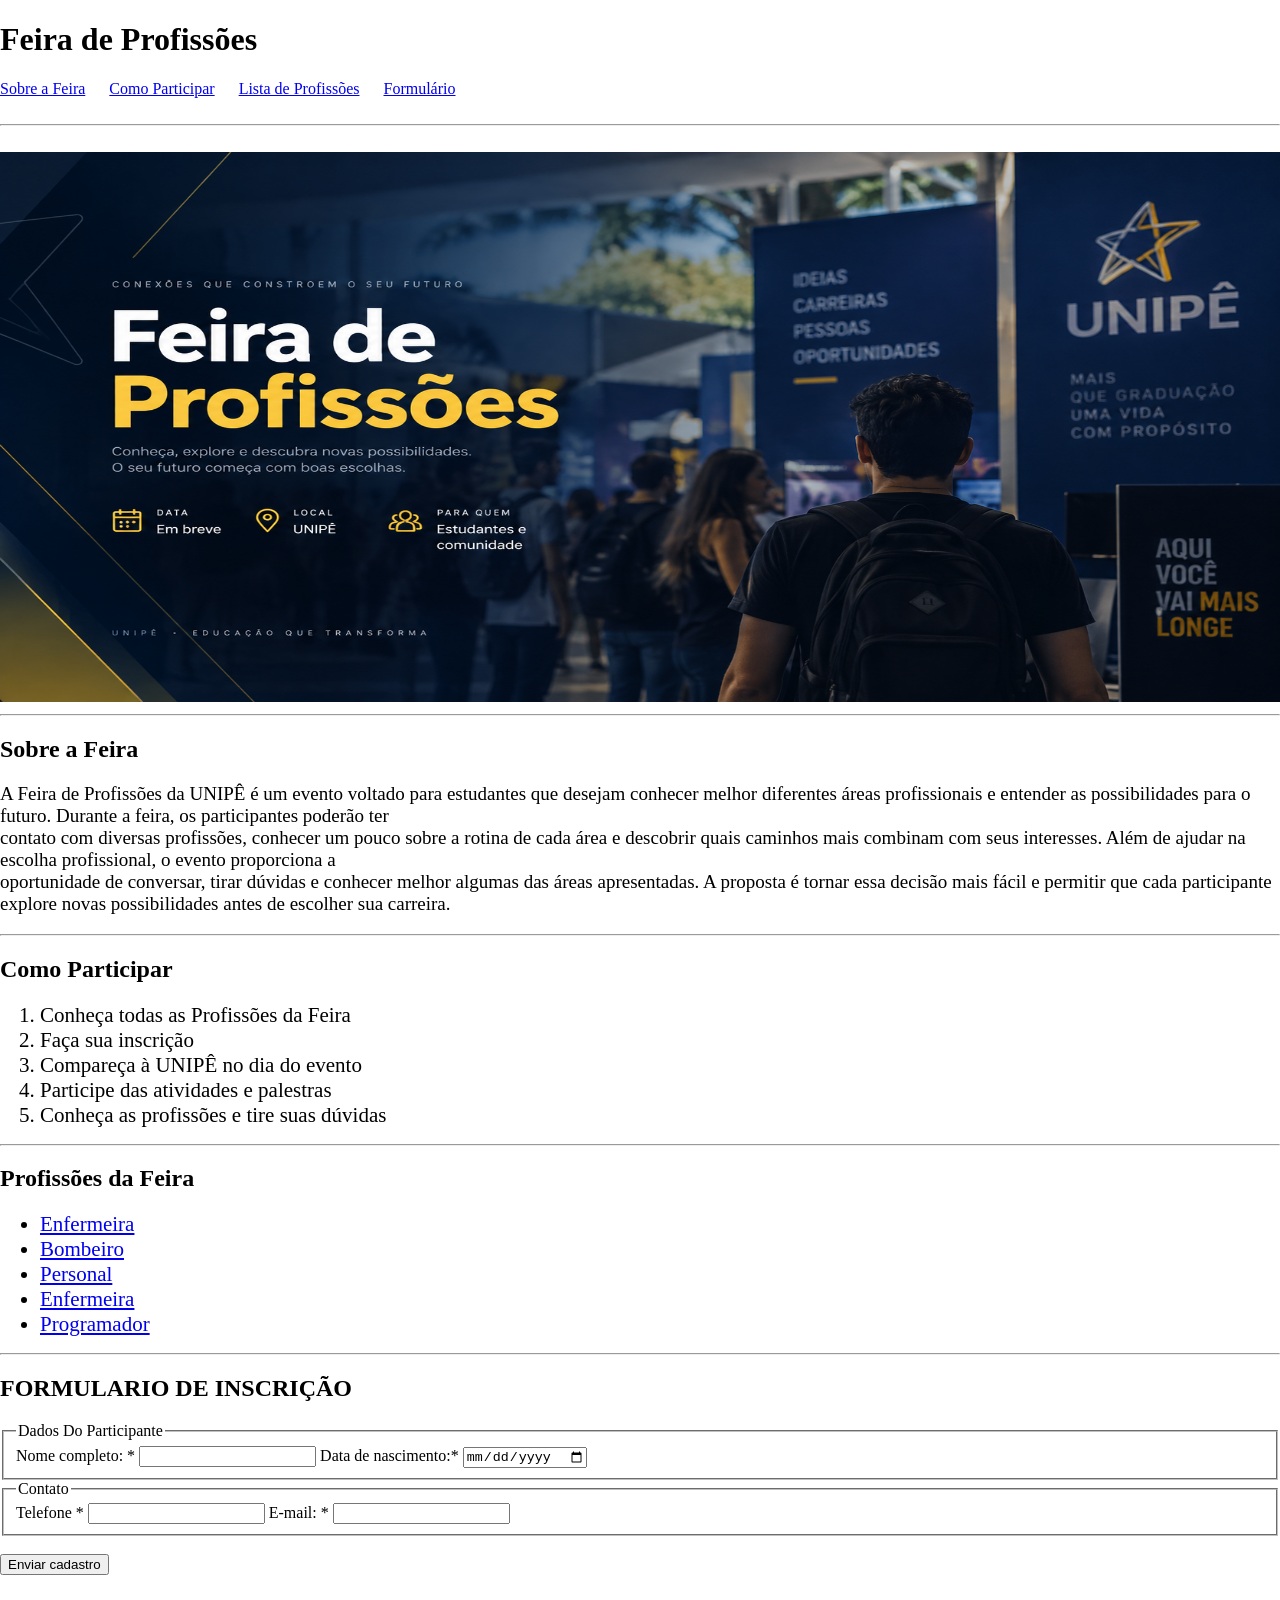
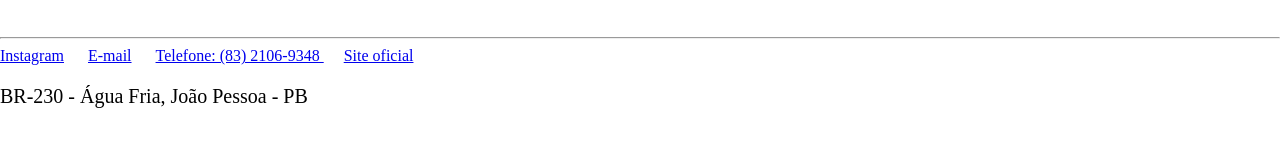
==== index.html @ 8021a381 "atualiza" ====
<!doctype html>
<html lang="Pt-br">
  <head>
    <meta charset="UTF-8" />
    <meta name="viewport" content="width=device-width, initial-scale=1.0" />
    <title>Feira de Profissões</title>
    <link rel="stylesheet" href="style.css" />
  </head>

  <body>
    <header>
      <div>
        <h1>Feira de Profissões</h1>
        <nav>
          <a href="#evento">Sobre a Feira</a>
          <a style="margin-left: 20px" href="#participa">Como Participar</a>
          <a style="margin-left: 20px" href="#profissao">Lista de Profissões</a>
          <a style="margin-left: 20px" href="#formulario">Formulário</a>
        </nav>
      </div>
      <br />
      <hr />
      <br />
    </header>
    <main>
      <section>
        <div>
          <img
            height="550px"
            width="100%"
            src="/assets/banner trabalho.png"
            alt="Feira de Profissões"
          />
        </div>
      </section>
      <hr />
      <section id="evento">
        <div>
          <article>
            <h2>Sobre a Feira</h2>
            <p
              style="
                font-size: 19px;
                font-family: &quot;Times New Roman&quot;, Times, serif;
              "
            >
              A Feira de Profissões da UNIPÊ é um evento voltado para estudantes
              que desejam conhecer melhor diferentes áreas profissionais e
              entender as possibilidades para o futuro. Durante a feira, os
              participantes poderão ter <br />contato com diversas profissões,
              conhecer um pouco sobre a rotina de cada área e descobrir quais
              caminhos mais combinam com seus interesses. Além de ajudar na
              escolha profissional, o evento proporciona a<br />
              oportunidade de conversar, tirar dúvidas e conhecer melhor algumas
              das áreas apresentadas. A proposta é tornar essa decisão mais
              fácil e permitir que cada participante explore novas
              possibilidades antes de escolher sua carreira.
            </p>
          </article>
        </div>
      </section>
      <hr />
      <section id="participa">
        <div>
          <h2>Como Participar</h2>
          <ol>
            <li style="font-size: 21px">
              Conheça todas as Profissões da Feira
            </li>
            <li style="font-size: 21px">Faça sua inscrição</li>
            <li style="font-size: 21px">Compareça à UNIPÊ no dia do evento</li>
            <li style="font-size: 21px">
              Participe das atividades e palestras
            </li>
            <li style="font-size: 21px">
              Conheça as profissões e tire suas dúvidas
            </li>
          </ol>
        </div>
      </section>
      <hr />
      <section id="profissao">
        <div>
          <h2>Profissões da Feira</h2>
          <ul>
            <li style="font-size: 21px">
              <a target="_blank" href="/enfermeira.html">Enfermeira</a>
            </li>
            <li style="font-size: 21px">
              <a target="_blank" href="/bombeiro.html">Bombeiro</a>
            </li>
            <li style="font-size: 21px">
              <a target="_blank" href="/personal.html">Personal</a>
            </li>
            <li style="font-size: 21px">
              <a target="_blank" href="/enfermeira.html">Enfermeira</a>
            </li>
            <li style="font-size: 21px">
              <a target="_blank" href="/programador.html">Programador</a>
            </li>
          </ul>
        </div>
      </section>
      <hr />
      <section id="formulario">
        <div>
          <form action="#" method="post">
            <h1>FORMULARIO DE INSCRIÇÃO</h1>
            <fieldset>
              <legend>Dados Do Participante</legend>
              <label for="nome">Nome completo: *</label>
              <input type="text" id="nome" name="nome" required />
              <label for="nasc">Data de nascimento:*</label>
              <input type="date" id="nasc" name="nascimento" required />
            </fieldset>
            <fieldset>
              <legend>Contato</legend>
              <label for="telefone">Telefone *</label>
              <input type="tel" id="telefone" name="telefone" required />
              <label for="email">E-mail: *</label>
              <input type="email" id="email" name="email" required />
            </fieldset>
            <br />
            <button type="submit">Enviar cadastro</button>
          </form>
        </div>
      </section>
    </main>
    <br /><br /><br />
    <hr />
    <footer>
      <div>
        <nav>
          <a target="_blank" href="https://www.instagram.com/unipeoficial/"
            >Instagram</a
          >
          <a style="margin-left: 20px" href="mailto:relacionamento@unipe.edu.br"
            >E-mail</a
          >
          <a style="margin-left: 20px" href="tel:+558321069348">
            Telefone: (83) 2106-9348
          </a>
          <a
            style="margin-left: 20px"
            href="https://www.unipe.edu.br/"
            target="_blank"
            >Site oficial</a
          >

          <p>BR-230 - Água Fria, João Pessoa - PB</p>
        </nav>
      </div>
    </footer>
    <br /><br />
  </body>
</html>
---- style.css ----
p {
    font-family: 'Times New Roman', Times, serif;
    font-size: 20px;
}
body {
    margin: 0;
    padding: 0;
}
li {
    font-size: 21px;
}
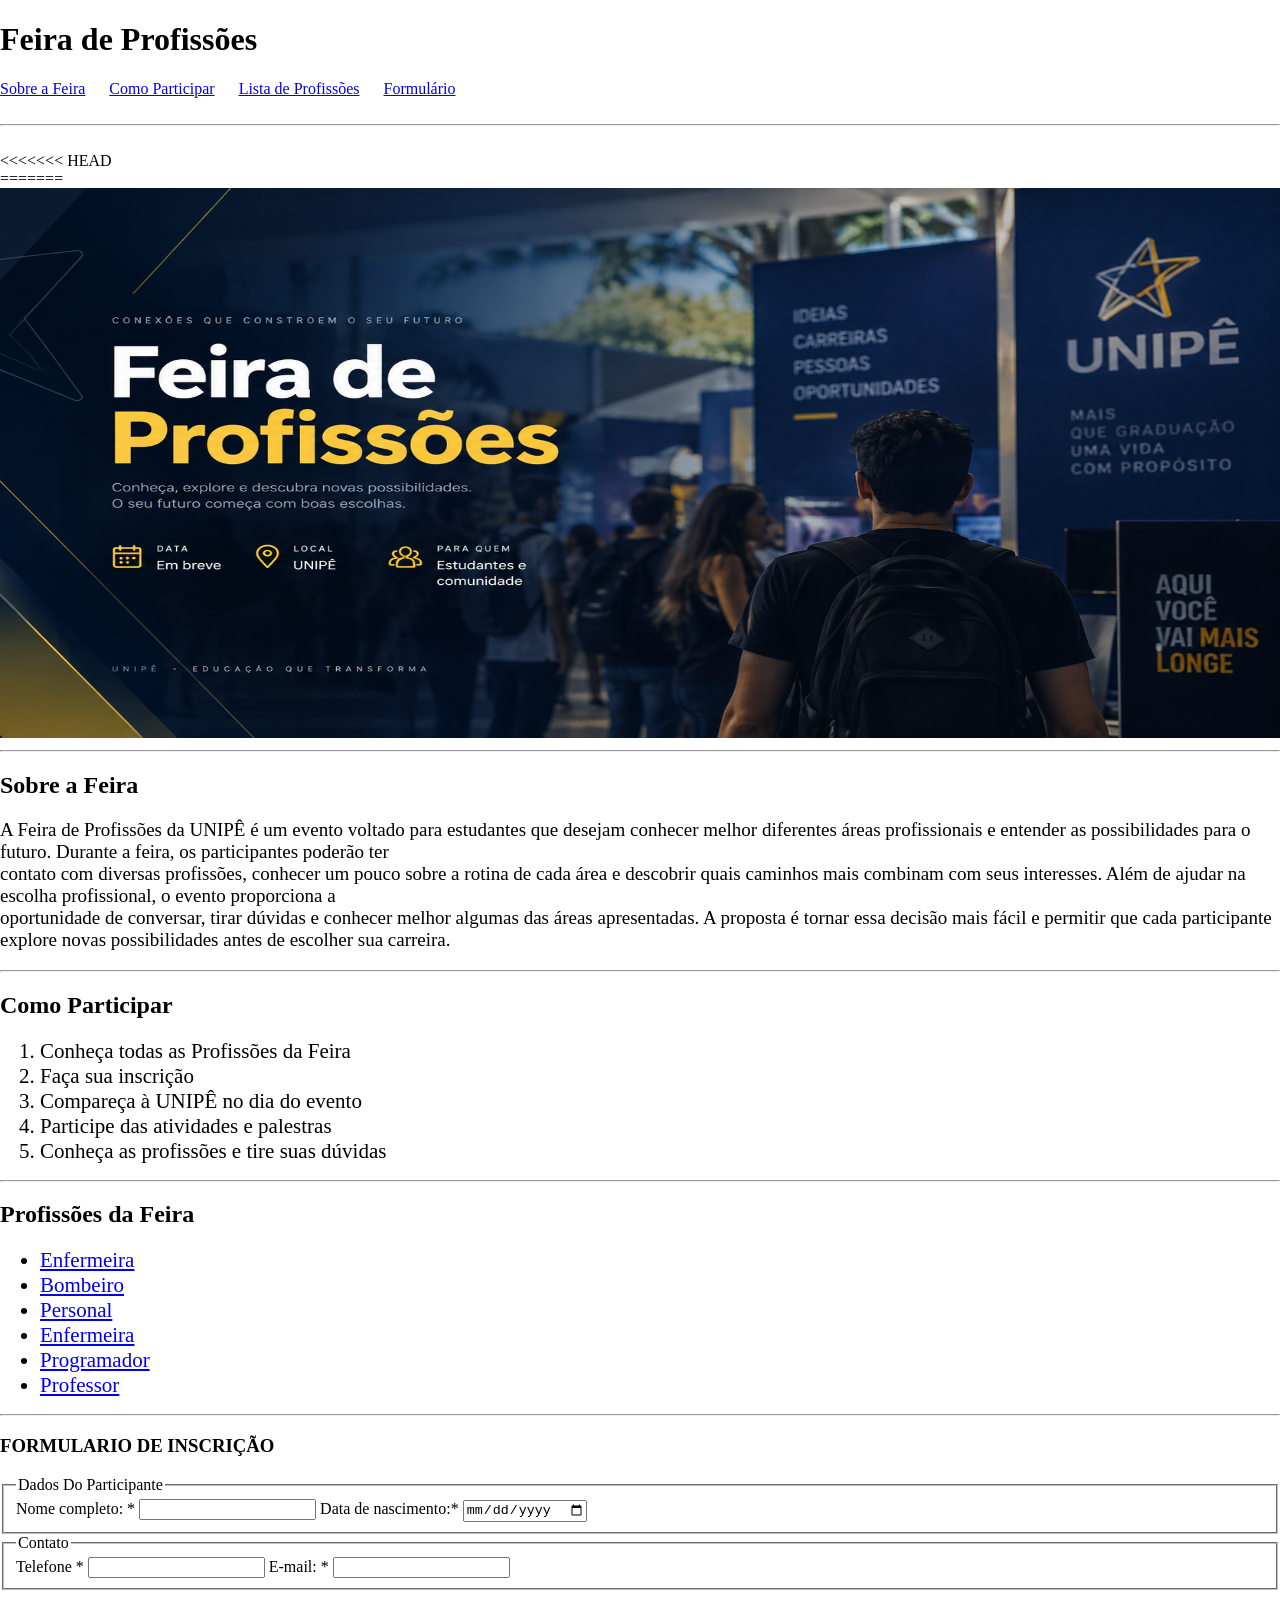
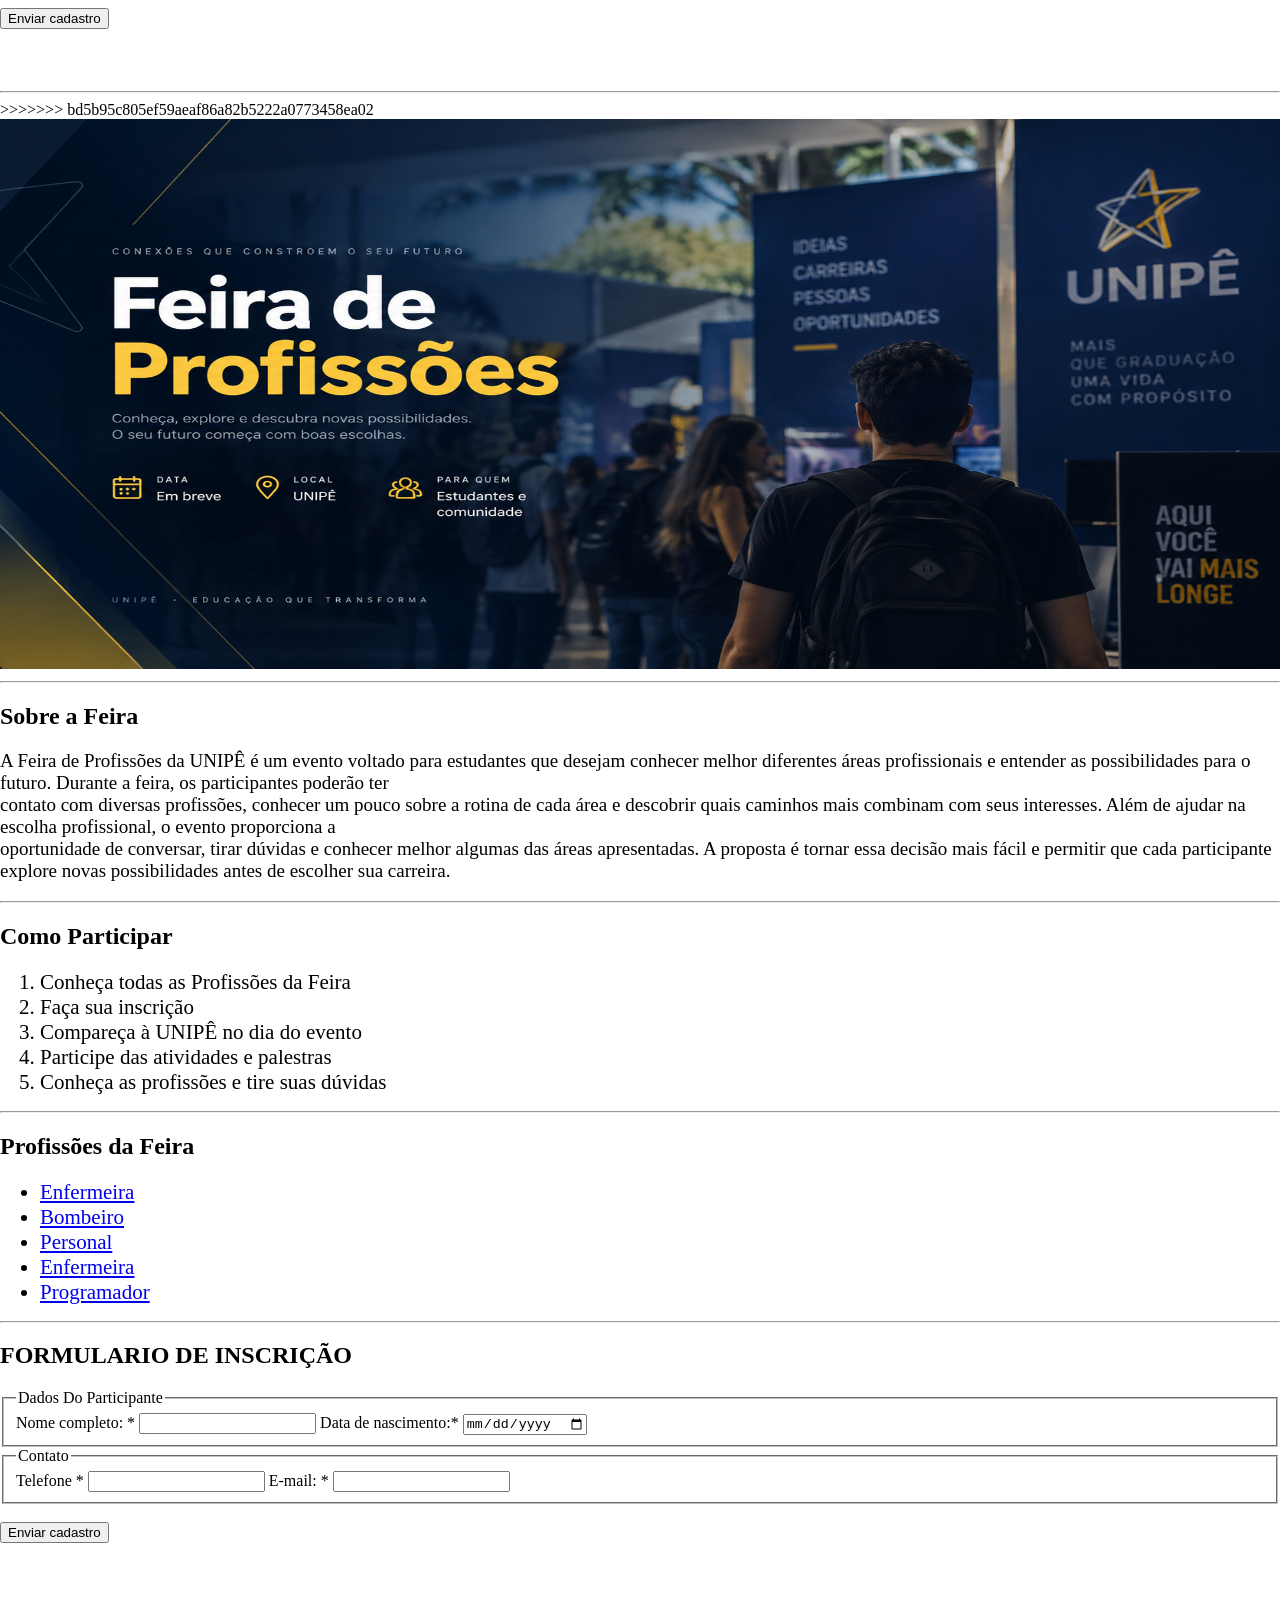
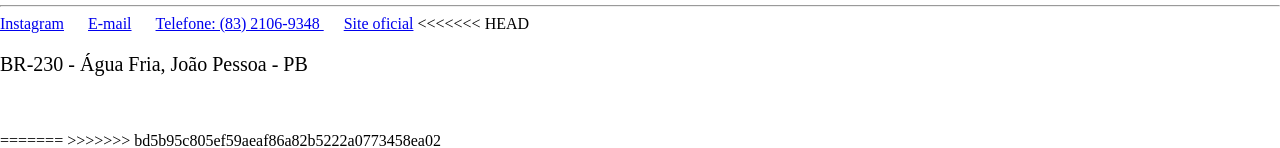
==== commit 4c303f68: "Merge branch 'main' of https://github.com/allanavirginia295-hub/Projeto-em-HTML-" ====
--- a/index.html
+++ b/index.html
@@ -23,7 +23,109 @@
       <br />
     </header>
     <main>
+<<<<<<< HEAD
       <section>
+=======
+        <section>
+            <div>
+                <img height="550px" width="100%" src="/assets/banner trabalho.png" alt="Feira de Profissões" />
+            </div>
+        </section><hr>
+            <section id="evento">
+                <div>
+                    <article>
+                        <h2>Sobre a Feira</h2>
+                        <p style="
+                  font-size: 19px;
+                  font-family: &quot;Times New Roman&quot;, Times, serif;
+                ">
+                            A Feira de Profissões da UNIPÊ é um evento voltado para
+                            estudantes que desejam conhecer melhor diferentes áreas
+                            profissionais e entender as possibilidades para o futuro.
+                            Durante a feira, os participantes poderão ter <br />contato com
+                            diversas profissões, conhecer um pouco sobre a rotina de cada
+                            área e descobrir quais caminhos mais combinam com seus
+                            interesses. Além de ajudar na escolha profissional, o evento
+                            proporciona a<br />
+                            oportunidade de conversar, tirar dúvidas e conhecer melhor
+                            algumas das áreas apresentadas. A proposta é tornar essa decisão
+                            mais fácil e permitir que cada participante explore novas
+                            possibilidades antes de escolher sua carreira.
+                        </p>
+                    </article>
+                </div>
+            </section><hr>
+            <section id="participa">
+                <div>
+                    <h2>Como Participar</h2>
+                    <ol>
+                        <li style="font-size: 21px">
+                            Conheça todas as Profissões da Feira
+                        </li>
+                        <li style="font-size: 21px">Faça sua inscrição</li>
+                        <li style="font-size: 21px">
+                            Compareça à UNIPÊ no dia do evento
+                        </li>
+                        <li style="font-size: 21px">
+                            Participe das atividades e palestras
+                        </li>
+                        <li style="font-size: 21px">
+                            Conheça as profissões e tire suas dúvidas
+                        </li>
+                    </ol>
+                </div>
+            </section><hr>
+        <section id="profissao">
+            <div>
+                <h2>Profissões da Feira</h2>
+                <ul>
+                    <li style="font-size: 21px">
+                        <a target="_blank" href="/enfermeira.html">Enfermeira</a>
+                    </li>
+                    <li style="font-size: 21px">
+                        <a target="_blank" href="/bombeiro.html">Bombeiro</a>
+                    </li>
+                    <li style="font-size: 21px">
+                        <a target="_blank" href="/personal.html">Personal</a>
+                    </li>
+                    <li style="font-size: 21px">
+                        <a target="_blank" href="/enfermeira.html">Enfermeira</a>
+                    </li>
+                    <li style="font-size: 21px">
+                        <a target="_blank" href="/programador.html">Programador</a>
+                    </li>
+                    <li style="font-size: 21px">
+                        <a target="_blank" href="/professor.html">Professor</a>
+                    </li>
+                </ul>
+            </div>
+        </section><hr>
+        <section id="formulario">
+            <div>
+                <form action="#" method="post">
+                    <h1>FORMULARIO DE INSCRIÇÃO</h1>
+                    <fieldset>
+                        <legend>Dados Do Participante</legend>
+                        <label for="nome">Nome completo: *</label>
+                        <input type="text" id="nome" name="nome" required />
+                        <label for="nasc">Data de nascimento:*</label>
+                        <input type="date" id="nasc" name="nascimento" required />
+                    </fieldset>
+                    <fieldset>
+                        <legend>Contato</legend>
+                        <label for="telefone">Telefone *</label>
+                        <input type="tel" id="telefone" name="telefone" required />
+                        <label for="email">E-mail: *</label>
+                        <input type="email" id="email" name="email" required />
+                    </fieldset><br>
+                    <button type="submit">Enviar cadastro</button>
+                </form>
+            </div>
+        </section>
+    </main>
+    <br /><br /><br /><hr>
+    <footer>
+>>>>>>> bd5b95c805ef59aeaf86a82b5222a0773458ea02
         <div>
           <img
             height="550px"
@@ -147,10 +249,13 @@
             >Site oficial</a
           >
 
+<<<<<<< HEAD
           <p>BR-230 - Água Fria, João Pessoa - PB</p>
         </nav>
       </div>
     </footer>
     <br /><br />
   </body>
+=======
+>>>>>>> bd5b95c805ef59aeaf86a82b5222a0773458ea02
 </html>
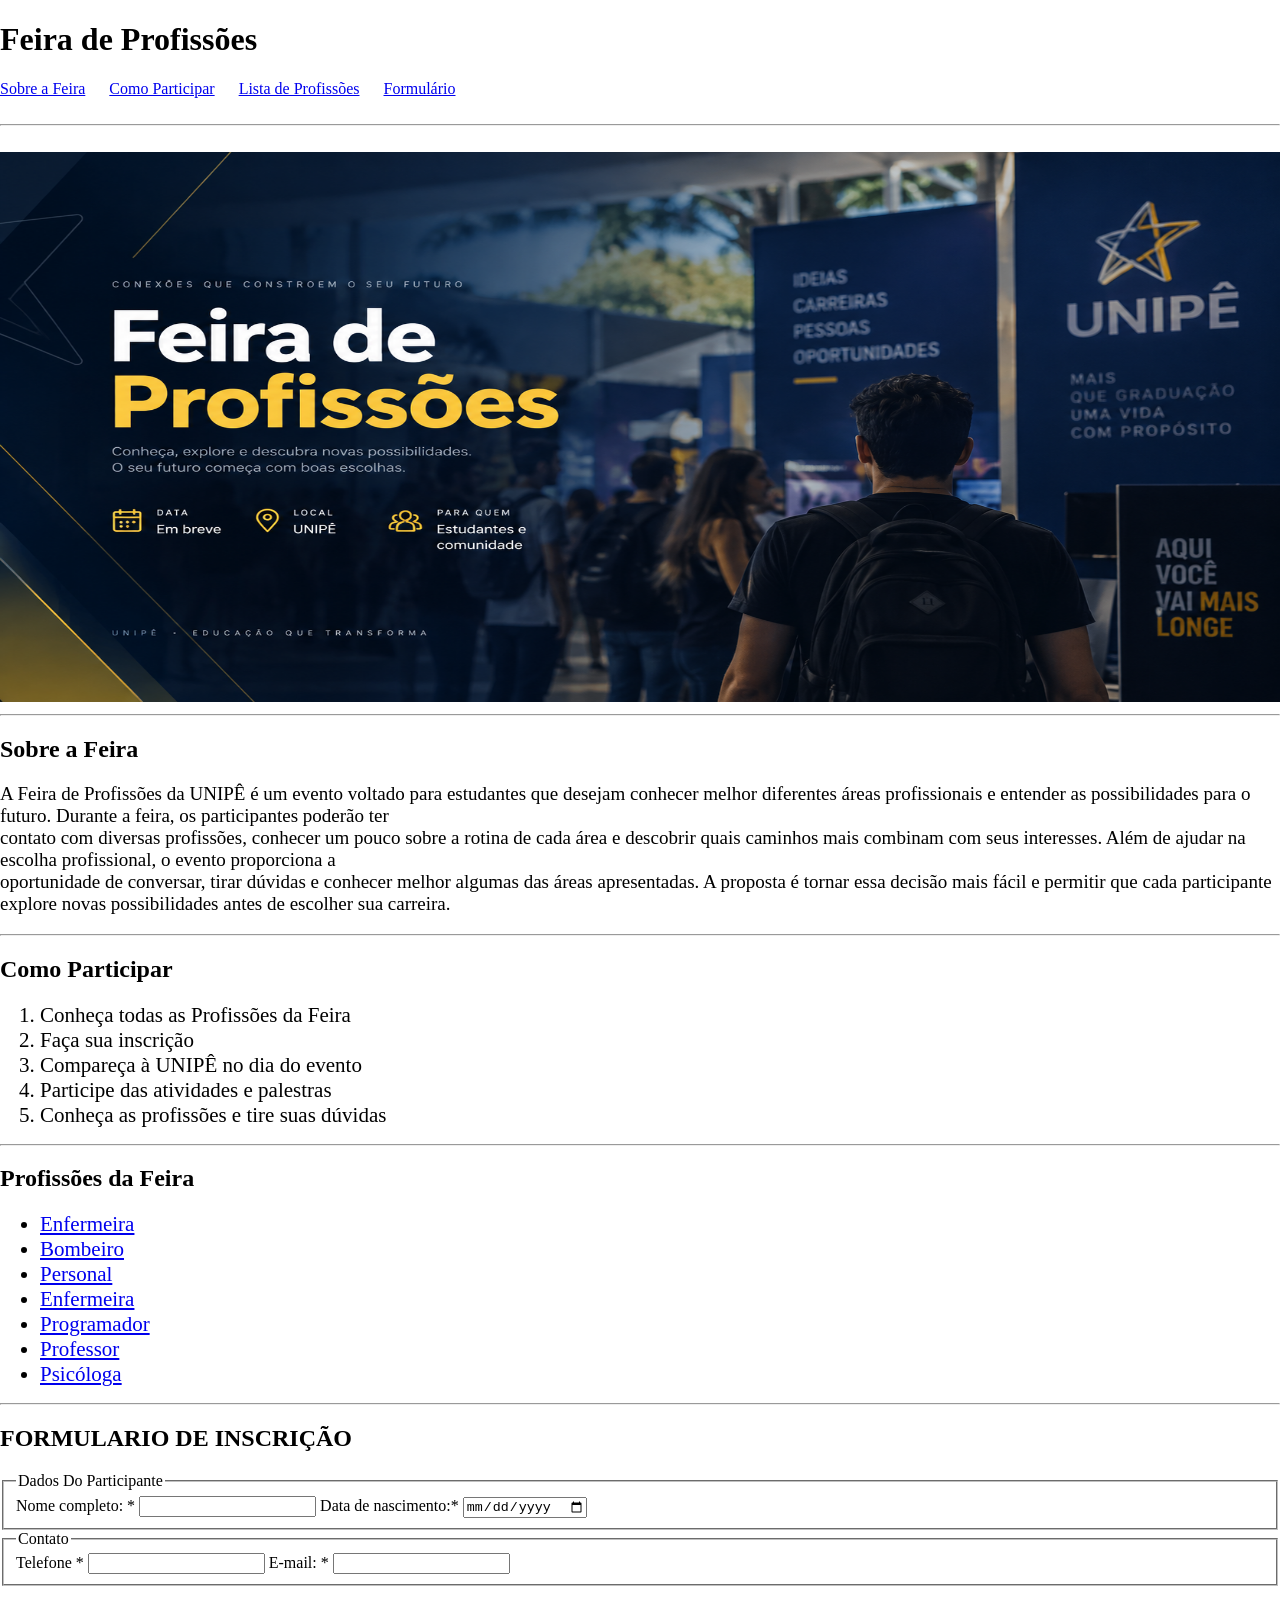
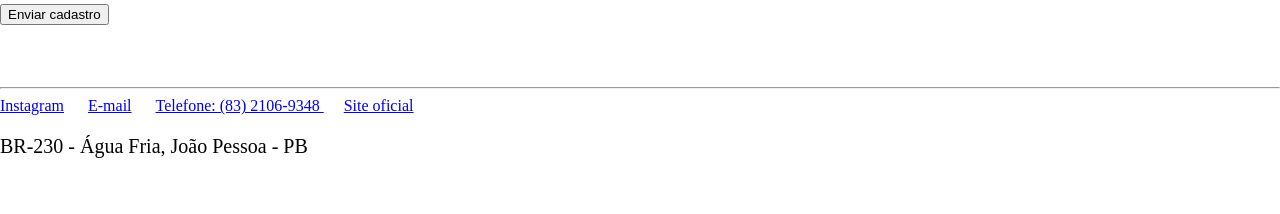
==== commit 6c5d3dd2: "atualização" ====
--- a/index.html
+++ b/index.html
@@ -23,9 +23,6 @@
       <br />
     </header>
     <main>
-<<<<<<< HEAD
-      <section>
-=======
         <section>
             <div>
                 <img height="550px" width="100%" src="/assets/banner trabalho.png" alt="Feira de Profissões" />
@@ -97,6 +94,9 @@
                     <li style="font-size: 21px">
                         <a target="_blank" href="/professor.html">Professor</a>
                     </li>
+                    <li style="font-size: 21px">
+                        <a target="_blank" href="/psicologa.html">Psicóloga</a>
+                    </li>
                 </ul>
             </div>
         </section><hr>
@@ -125,112 +125,6 @@
     </main>
     <br /><br /><br /><hr>
     <footer>
->>>>>>> bd5b95c805ef59aeaf86a82b5222a0773458ea02
-        <div>
-          <img
-            height="550px"
-            width="100%"
-            src="/assets/banner trabalho.png"
-            alt="Feira de Profissões"
-          />
-        </div>
-      </section>
-      <hr />
-      <section id="evento">
-        <div>
-          <article>
-            <h2>Sobre a Feira</h2>
-            <p
-              style="
-                font-size: 19px;
-                font-family: &quot;Times New Roman&quot;, Times, serif;
-              "
-            >
-              A Feira de Profissões da UNIPÊ é um evento voltado para estudantes
-              que desejam conhecer melhor diferentes áreas profissionais e
-              entender as possibilidades para o futuro. Durante a feira, os
-              participantes poderão ter <br />contato com diversas profissões,
-              conhecer um pouco sobre a rotina de cada área e descobrir quais
-              caminhos mais combinam com seus interesses. Além de ajudar na
-              escolha profissional, o evento proporciona a<br />
-              oportunidade de conversar, tirar dúvidas e conhecer melhor algumas
-              das áreas apresentadas. A proposta é tornar essa decisão mais
-              fácil e permitir que cada participante explore novas
-              possibilidades antes de escolher sua carreira.
-            </p>
-          </article>
-        </div>
-      </section>
-      <hr />
-      <section id="participa">
-        <div>
-          <h2>Como Participar</h2>
-          <ol>
-            <li style="font-size: 21px">
-              Conheça todas as Profissões da Feira
-            </li>
-            <li style="font-size: 21px">Faça sua inscrição</li>
-            <li style="font-size: 21px">Compareça à UNIPÊ no dia do evento</li>
-            <li style="font-size: 21px">
-              Participe das atividades e palestras
-            </li>
-            <li style="font-size: 21px">
-              Conheça as profissões e tire suas dúvidas
-            </li>
-          </ol>
-        </div>
-      </section>
-      <hr />
-      <section id="profissao">
-        <div>
-          <h2>Profissões da Feira</h2>
-          <ul>
-            <li style="font-size: 21px">
-              <a target="_blank" href="/enfermeira.html">Enfermeira</a>
-            </li>
-            <li style="font-size: 21px">
-              <a target="_blank" href="/bombeiro.html">Bombeiro</a>
-            </li>
-            <li style="font-size: 21px">
-              <a target="_blank" href="/personal.html">Personal</a>
-            </li>
-            <li style="font-size: 21px">
-              <a target="_blank" href="/enfermeira.html">Enfermeira</a>
-            </li>
-            <li style="font-size: 21px">
-              <a target="_blank" href="/programador.html">Programador</a>
-            </li>
-          </ul>
-        </div>
-      </section>
-      <hr />
-      <section id="formulario">
-        <div>
-          <form action="#" method="post">
-            <h1>FORMULARIO DE INSCRIÇÃO</h1>
-            <fieldset>
-              <legend>Dados Do Participante</legend>
-              <label for="nome">Nome completo: *</label>
-              <input type="text" id="nome" name="nome" required />
-              <label for="nasc">Data de nascimento:*</label>
-              <input type="date" id="nasc" name="nascimento" required />
-            </fieldset>
-            <fieldset>
-              <legend>Contato</legend>
-              <label for="telefone">Telefone *</label>
-              <input type="tel" id="telefone" name="telefone" required />
-              <label for="email">E-mail: *</label>
-              <input type="email" id="email" name="email" required />
-            </fieldset>
-            <br />
-            <button type="submit">Enviar cadastro</button>
-          </form>
-        </div>
-      </section>
-    </main>
-    <br /><br /><br />
-    <hr />
-    <footer>
       <div>
         <nav>
           <a target="_blank" href="https://www.instagram.com/unipeoficial/"
@@ -249,13 +143,10 @@
             >Site oficial</a
           >
 
-<<<<<<< HEAD
           <p>BR-230 - Água Fria, João Pessoa - PB</p>
         </nav>
       </div>
     </footer>
     <br /><br />
   </body>
-=======
->>>>>>> bd5b95c805ef59aeaf86a82b5222a0773458ea02
 </html>
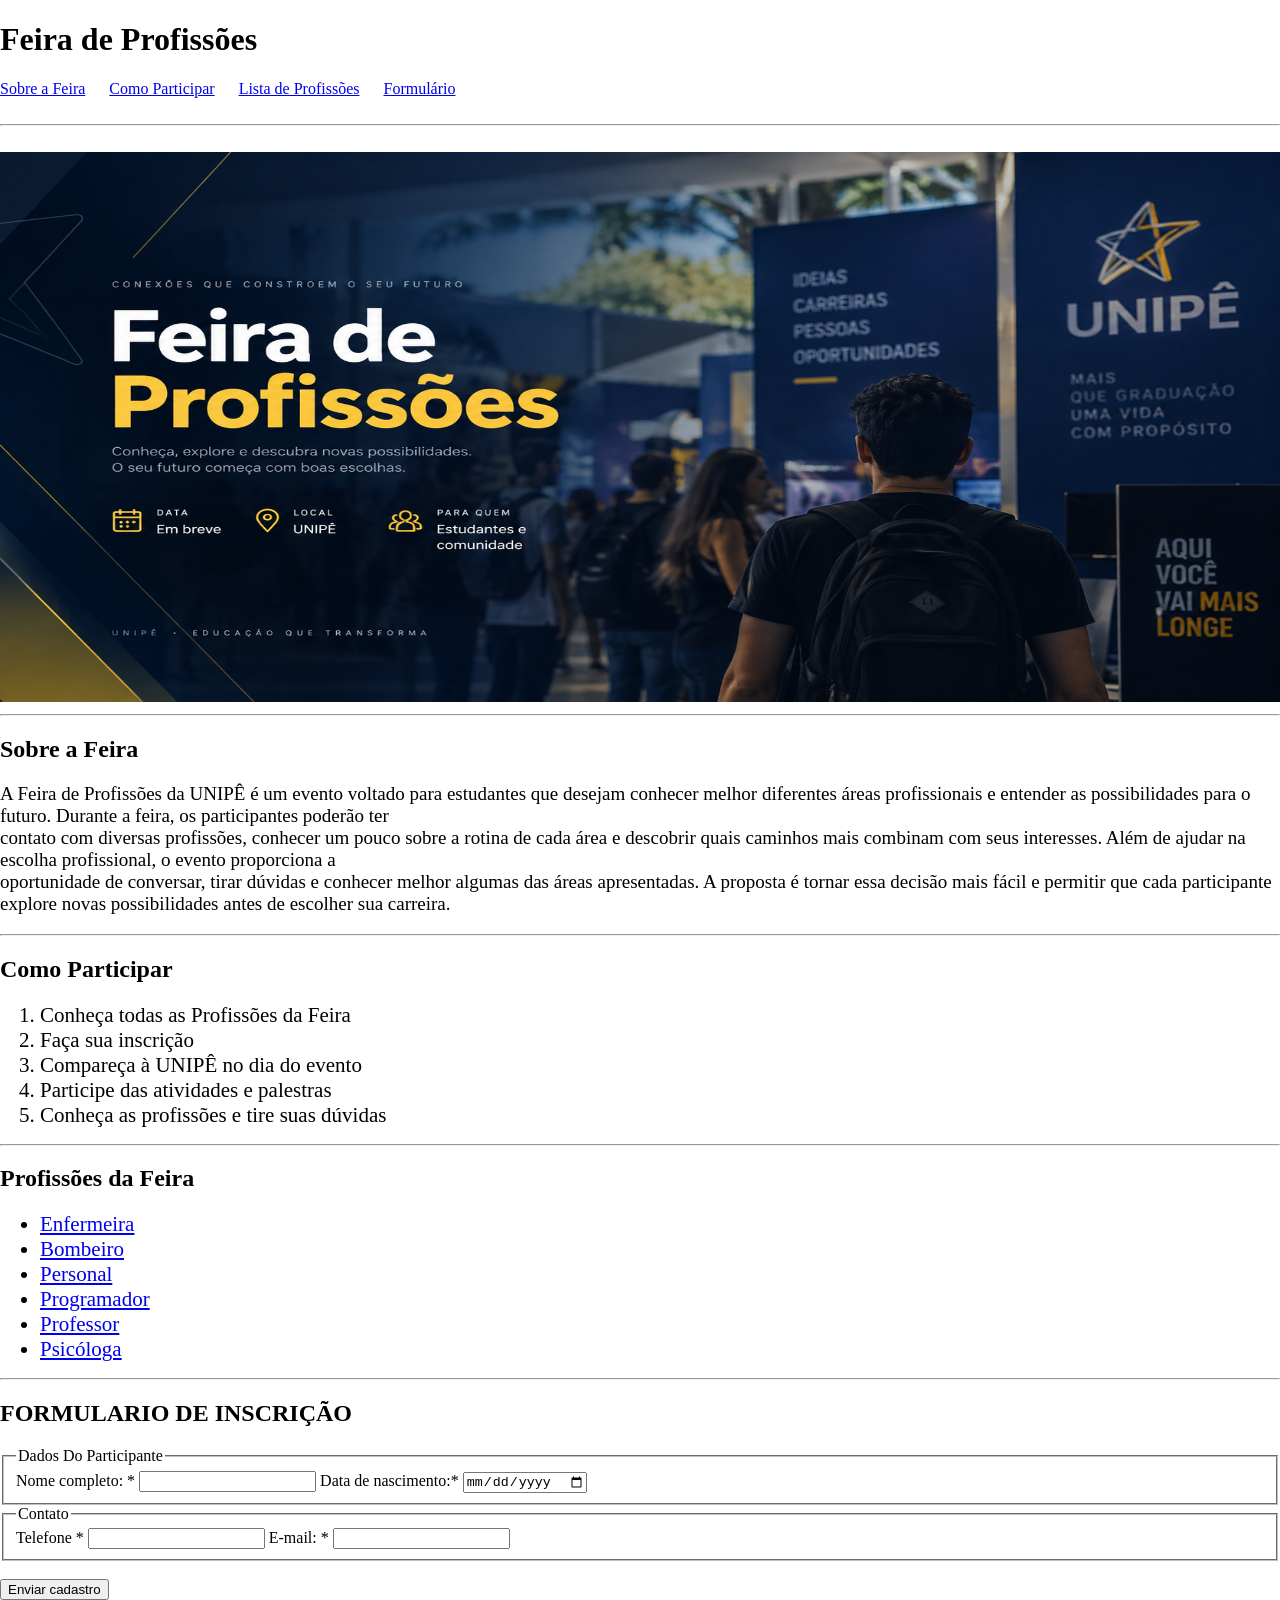
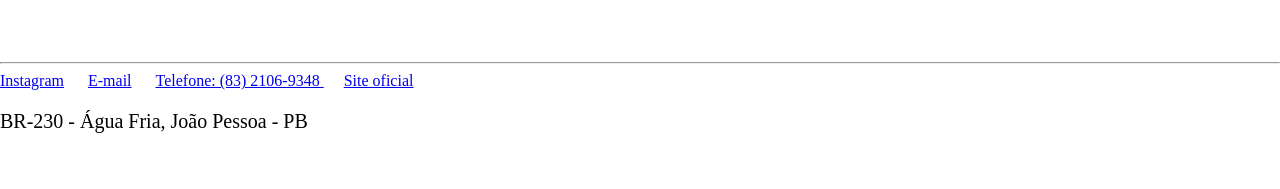
==== commit b41e9dad: "arrumando o main" ====
--- a/index.html
+++ b/index.html
@@ -86,9 +86,6 @@
                         <a target="_blank" href="/personal.html">Personal</a>
                     </li>
                     <li style="font-size: 21px">
-                        <a target="_blank" href="/enfermeira.html">Enfermeira</a>
-                    </li>
-                    <li style="font-size: 21px">
                         <a target="_blank" href="/programador.html">Programador</a>
                     </li>
                     <li style="font-size: 21px">
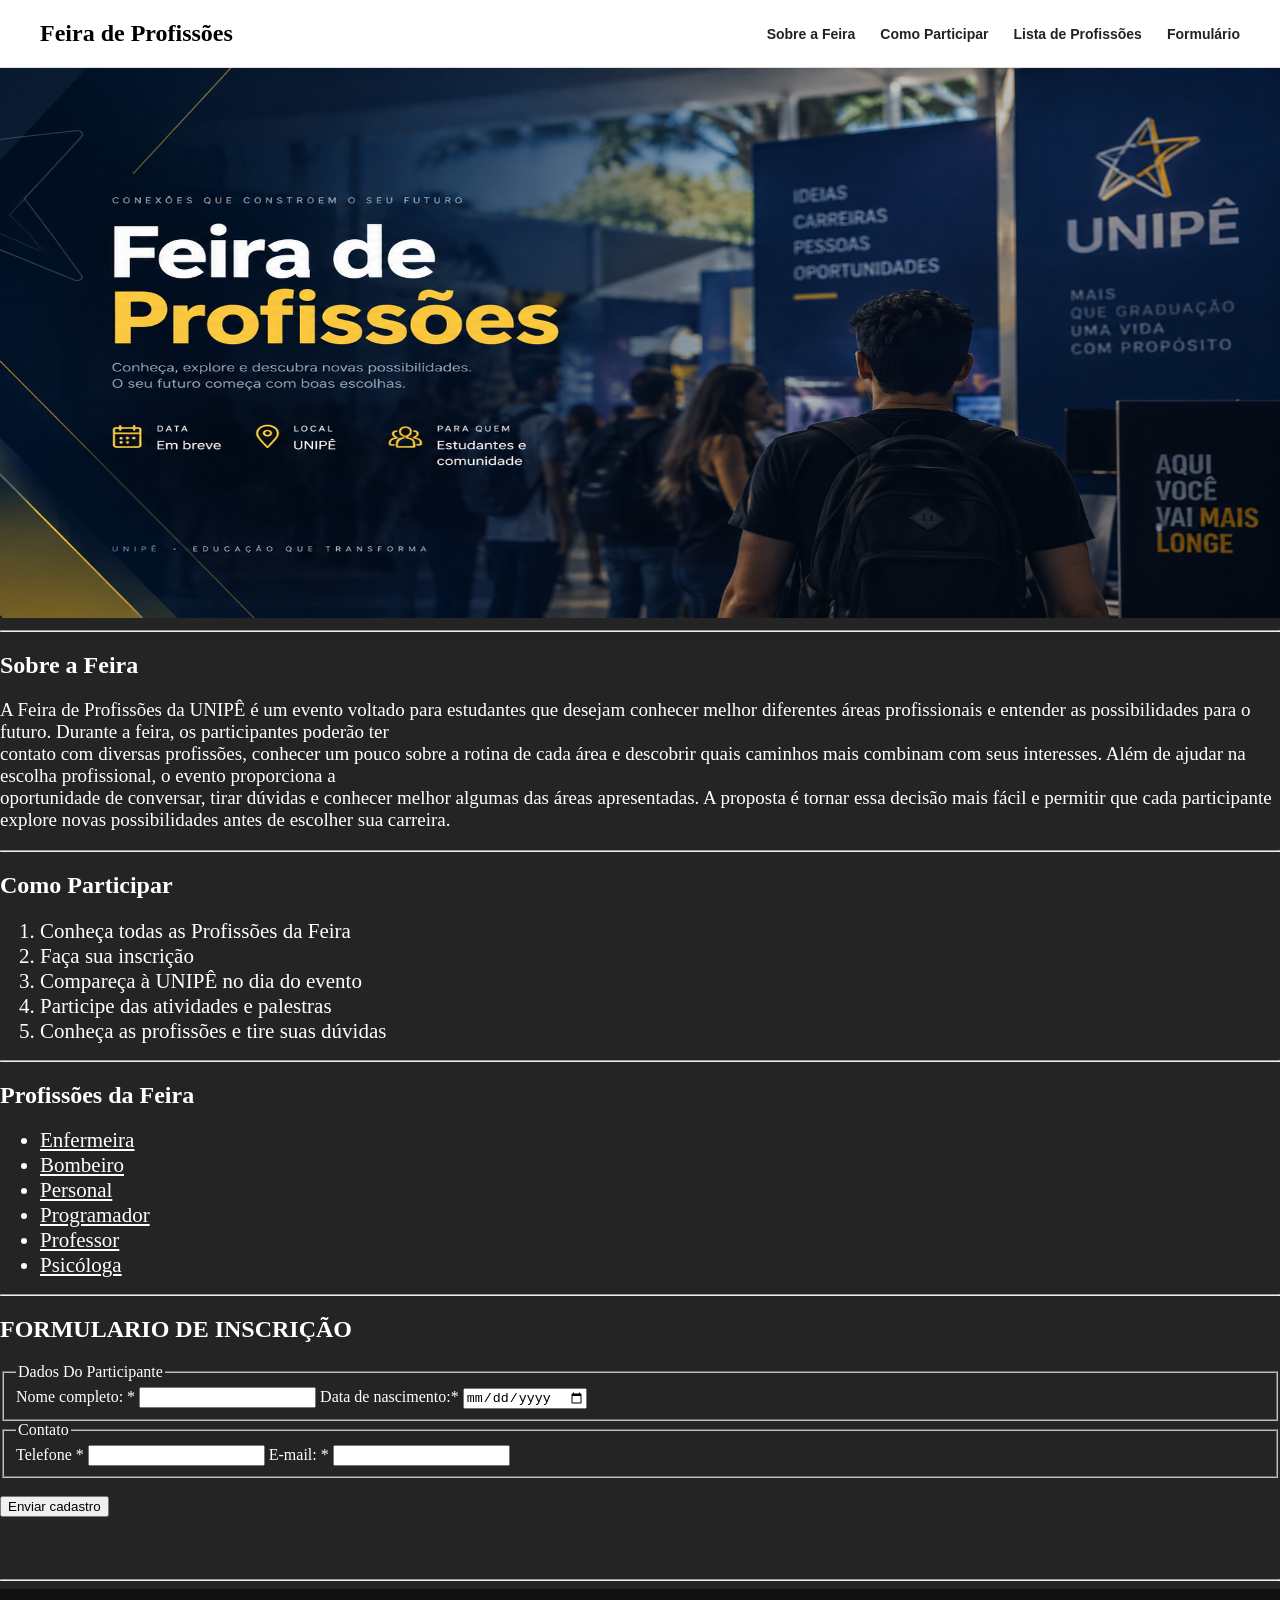
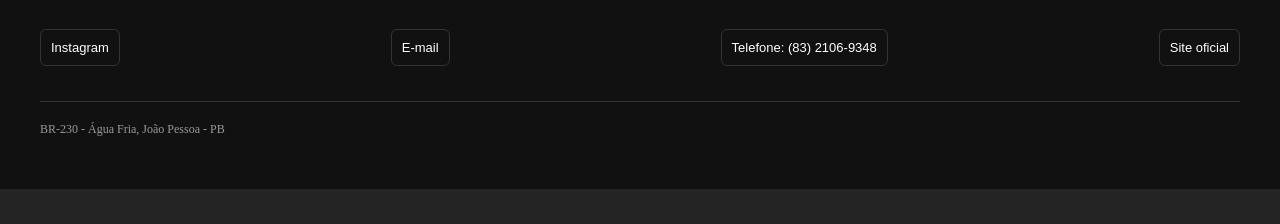
==== commit 92e03dba: "aplicação do css" ====
--- a/index.html
+++ b/index.html
@@ -10,7 +10,7 @@
   <body>
     <header>
       <div>
-        <h1>Feira de Profissões</h1>
+        <h1 class="tituloheader">Feira de Profissões</h1>
         <nav>
           <a href="#evento">Sobre a Feira</a>
           <a style="margin-left: 20px" href="#participa">Como Participar</a>
--- a/style.css
+++ b/style.css
@@ -1,11 +1,116 @@
 p {
     font-family: 'Times New Roman', Times, serif;
     font-size: 20px;
+    color: white;
+}
+a {
+    color: white;
+}
+
+h1 {
+    color: white;
+}
+fieldset {
+    color: white;
+}
+h2 {
+    color: white;
+}
+table {
+    color: white;
 }
 body {
     margin: 0;
     padding: 0;
+    background-color: rgb(37, 36, 36);
 }
 li {
     font-size: 21px;
-}+    color: white;
+}
+header {
+    background-color: white;
+    padding: 20px 40px;
+    border-bottom: 1px solid #ddd;
+}
+
+header div {
+    display: flex;
+    align-items: center;
+    justify-content: space-between;
+}
+
+header h1 {
+    font-family: Arial, sans-serif;
+    font-size: 24px;
+    margin: 0;
+    color: black;
+    font-family:'Times New Roman', Times, serif;
+}
+
+header nav {
+    display: flex;
+    align-items: center;
+    gap: 25px;
+}
+
+header nav a {
+    margin-left: 0 !important;
+    color: #222;
+    text-decoration: none;
+    font-family: Arial, sans-serif;
+    font-size: 14px;
+    font-weight: bold;
+}
+
+header nav a:hover {
+    color: #c62828;
+}
+
+header > br,
+header > hr {
+    display: none;
+}
+
+footer {
+    background-color: #111;
+    color: white;
+    padding: 40px;
+    font-family: Arial, sans-serif;
+}
+
+footer div {
+    max-width: 1200px;
+    margin: auto;
+}
+
+footer nav {
+    display: flex;
+    align-items: center;
+    justify-content: space-between;
+    flex-wrap: wrap;
+    gap: 15px;
+}
+
+footer nav a {
+    margin-left: 0 !important;
+    color: white;
+    text-decoration: none;
+    font-size: 13px;
+    padding: 10px;
+    border: 1px solid #333;
+    border-radius: 6px;
+}
+
+footer nav a:hover {
+    border-color: #c62828;
+}
+
+footer nav p {
+    width: 100%;
+    border-top: 1px solid #333;
+    padding-top: 20px;
+    margin-top: 20px;
+    color: #999;
+    font-size: 12px;
+}
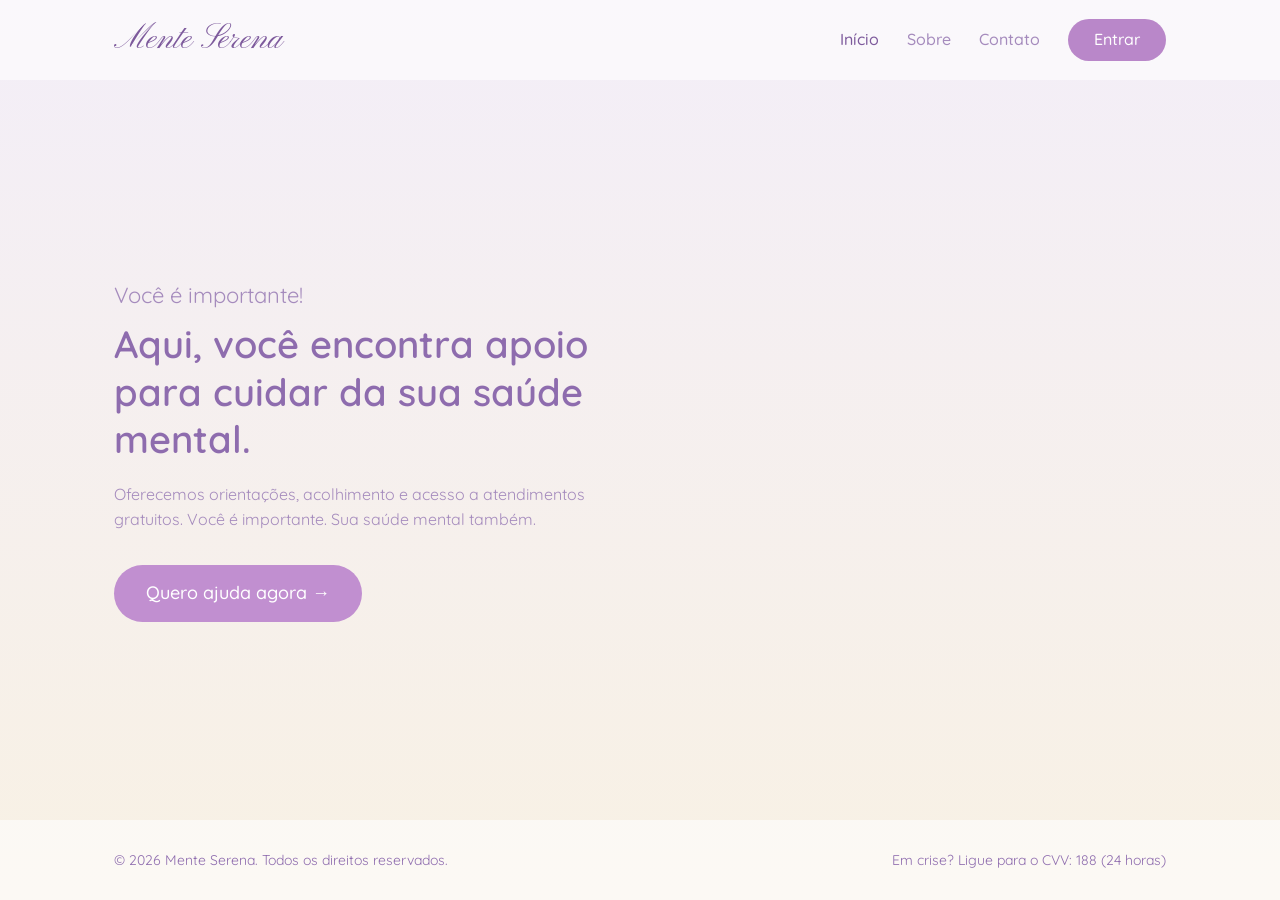
==== commit 3f9418c5: "trabalho saude mental" ====
--- a/index.html
+++ b/index.html
@@ -1,149 +1,47 @@
-<!doctype html>
-<html lang="Pt-br">
-  <head>
-    <meta charset="UTF-8" />
-    <meta name="viewport" content="width=device-width, initial-scale=1.0" />
-    <title>Feira de Profissões</title>
-    <link rel="stylesheet" href="style.css" />
-  </head>
+<!DOCTYPE html>
+<html lang="pt-BR">
+<head>
+  <meta charset="UTF-8">
+  <meta name="viewport" content="width=device-width, initial-scale=1.0">
+  <title>Mente Serena | Saúde Mental</title>
+  <link rel="preconnect" href="https://fonts.googleapis.com">
+  <link rel="preconnect" href="https://fonts.gstatic.com" crossorigin>
+  <link href="https://fonts.googleapis.com/css2?family=Pinyon+Script&family=Quicksand:wght@400;500;600&display=swap" rel="stylesheet">
+  <link rel="stylesheet" href="style.css">
+</head>
+<body>
 
-  <body>
-    <header>
-      <div>
-        <h1 class="tituloheader">Feira de Profissões</h1>
-        <nav>
-          <a href="#evento">Sobre a Feira</a>
-          <a style="margin-left: 20px" href="#participa">Como Participar</a>
-          <a style="margin-left: 20px" href="#profissao">Lista de Profissões</a>
-          <a style="margin-left: 20px" href="#formulario">Formulário</a>
-        </nav>
-      </div>
-      <br />
-      <hr />
-      <br />
-    </header>
-    <main>
-        <section>
-            <div>
-                <img height="550px" width="100%" src="/assets/banner trabalho.png" alt="Feira de Profissões" />
-            </div>
-        </section><hr>
-            <section id="evento">
-                <div>
-                    <article>
-                        <h2>Sobre a Feira</h2>
-                        <p style="
-                  font-size: 19px;
-                  font-family: &quot;Times New Roman&quot;, Times, serif;
-                ">
-                            A Feira de Profissões da UNIPÊ é um evento voltado para
-                            estudantes que desejam conhecer melhor diferentes áreas
-                            profissionais e entender as possibilidades para o futuro.
-                            Durante a feira, os participantes poderão ter <br />contato com
-                            diversas profissões, conhecer um pouco sobre a rotina de cada
-                            área e descobrir quais caminhos mais combinam com seus
-                            interesses. Além de ajudar na escolha profissional, o evento
-                            proporciona a<br />
-                            oportunidade de conversar, tirar dúvidas e conhecer melhor
-                            algumas das áreas apresentadas. A proposta é tornar essa decisão
-                            mais fácil e permitir que cada participante explore novas
-                            possibilidades antes de escolher sua carreira.
-                        </p>
-                    </article>
-                </div>
-            </section><hr>
-            <section id="participa">
-                <div>
-                    <h2>Como Participar</h2>
-                    <ol>
-                        <li style="font-size: 21px">
-                            Conheça todas as Profissões da Feira
-                        </li>
-                        <li style="font-size: 21px">Faça sua inscrição</li>
-                        <li style="font-size: 21px">
-                            Compareça à UNIPÊ no dia do evento
-                        </li>
-                        <li style="font-size: 21px">
-                            Participe das atividades e palestras
-                        </li>
-                        <li style="font-size: 21px">
-                            Conheça as profissões e tire suas dúvidas
-                        </li>
-                    </ol>
-                </div>
-            </section><hr>
-        <section id="profissao">
-            <div>
-                <h2>Profissões da Feira</h2>
-                <ul>
-                    <li style="font-size: 21px">
-                        <a target="_blank" href="/enfermeira.html">Enfermeira</a>
-                    </li>
-                    <li style="font-size: 21px">
-                        <a target="_blank" href="/bombeiro.html">Bombeiro</a>
-                    </li>
-                    <li style="font-size: 21px">
-                        <a target="_blank" href="/personal.html">Personal</a>
-                    </li>
-                    <li style="font-size: 21px">
-                        <a target="_blank" href="/programador.html">Programador</a>
-                    </li>
-                    <li style="font-size: 21px">
-                        <a target="_blank" href="/professor.html">Professor</a>
-                    </li>
-                    <li style="font-size: 21px">
-                        <a target="_blank" href="/psicologa.html">Psicóloga</a>
-                    </li>
-                </ul>
-            </div>
-        </section><hr>
-        <section id="formulario">
-            <div>
-                <form action="#" method="post">
-                    <h1>FORMULARIO DE INSCRIÇÃO</h1>
-                    <fieldset>
-                        <legend>Dados Do Participante</legend>
-                        <label for="nome">Nome completo: *</label>
-                        <input type="text" id="nome" name="nome" required />
-                        <label for="nasc">Data de nascimento:*</label>
-                        <input type="date" id="nasc" name="nascimento" required />
-                    </fieldset>
-                    <fieldset>
-                        <legend>Contato</legend>
-                        <label for="telefone">Telefone *</label>
-                        <input type="tel" id="telefone" name="telefone" required />
-                        <label for="email">E-mail: *</label>
-                        <input type="email" id="email" name="email" required />
-                    </fieldset><br>
-                    <button type="submit">Enviar cadastro</button>
-                </form>
-            </div>
-        </section>
-    </main>
-    <br /><br /><br /><hr>
-    <footer>
-      <div>
-        <nav>
-          <a target="_blank" href="https://www.instagram.com/unipeoficial/"
-            >Instagram</a
-          >
-          <a style="margin-left: 20px" href="mailto:relacionamento@unipe.edu.br"
-            >E-mail</a
-          >
-          <a style="margin-left: 20px" href="tel:+558321069348">
-            Telefone: (83) 2106-9348
-          </a>
-          <a
-            style="margin-left: 20px"
-            href="https://www.unipe.edu.br/"
-            target="_blank"
-            >Site oficial</a
-          >
+  <header>
+    <div class="container">
+      <a href="index.html" class="logo">Mente Serena</a>
+      <nav>
+        <ul>
+          <li><a href="index.html" class="ativo">Início</a></li>
+          <li><a href="sobre.html">Sobre</a></li>
+          <li><a href="contato.html">Contato</a></li>
+          <li><a href="entrar.html" class="btn-entrar">Entrar</a></li>
+        </ul>
+      </nav>
+    </div>
+  </header>
 
-          <p>BR-230 - Água Fria, João Pessoa - PB</p>
-        </nav>
-      </div>
-    </footer>
-    <br /><br />
-  </body>
-</html>
+  <main>
+    <div class="container">
+      <section class="hero">
+        <p class="chamada">Você é importante!</p>
+        <h1>Aqui, você encontra apoio para cuidar da sua saúde mental.</h1>
+        <p class="texto">Oferecemos orientações, acolhimento e acesso a atendimentos gratuitos. Você é importante. Sua saúde mental também.</p>
+        <a href="apoio.html" class="botao">Quero ajuda agora &rarr;</a>
+      </section>
+    </div>
+  </main>
+
+  <footer>
+    <div class="container">
+      <span>&copy; 2026 Mente Serena. Todos os direitos reservados.</span>
+      <span>Em crise? Ligue para o CVV: 188 (24 horas)</span>
+    </div>
+  </footer>
+
+</body>
+</html>
--- a/style.css
+++ b/style.css
@@ -1,116 +1,129 @@
-p {
-    font-family: 'Times New Roman', Times, serif;
-    font-size: 20px;
-    color: white;
-}
-a {
-    color: white;
+* {
+  margin: 0;
+  padding: 0;
+  box-sizing: border-box;
 }
 
-h1 {
-    color: white;
-}
-fieldset {
-    color: white;
-}
-h2 {
-    color: white;
-}
-table {
-    color: white;
-}
 body {
-    margin: 0;
-    padding: 0;
-    background-color: rgb(37, 36, 36);
-}
-li {
-    font-size: 21px;
-    color: white;
-}
-header {
-    background-color: white;
-    padding: 20px 40px;
-    border-bottom: 1px solid #ddd;
+  min-height: 100vh;
+  display: flex;
+  flex-direction: column;
+  font-family: "Quicksand", Arial, sans-serif;
+  line-height: 1.6;
+  color: #6f5a85;
+  background: linear-gradient(180deg, #f3eef8 0%, #f8f1e4 100%);
 }
 
-header div {
-    display: flex;
-    align-items: center;
-    justify-content: space-between;
+.container {
+  width: 100%;
+  max-width: 1100px;
+  margin: 0 auto;
+  padding: 0 24px;
 }
 
-header h1 {
-    font-family: Arial, sans-serif;
-    font-size: 24px;
-    margin: 0;
-    color: black;
-    font-family:'Times New Roman', Times, serif;
+header {
+  background: rgba(255, 255, 255, 0.6);
 }
 
-header nav {
-    display: flex;
-    align-items: center;
-    gap: 25px;
+header .container {
+  display: flex;
+  align-items: center;
+  justify-content: space-between;
+  min-height: 80px;
 }
 
-header nav a {
-    margin-left: 0 !important;
-    color: #222;
-    text-decoration: none;
-    font-family: Arial, sans-serif;
-    font-size: 14px;
-    font-weight: bold;
+.logo {
+  font-family: "Pinyon Script", cursive;
+  font-size: 34px;
+  color: #7d5a9c;
+  text-decoration: none;
 }
 
-header nav a:hover {
-    color: #c62828;
+nav ul {
+  display: flex;
+  align-items: center;
+  gap: 28px;
+  list-style: none;
 }
 
-header > br,
-header > hr {
-    display: none;
+nav a {
+  color: #a58bbd;
+  text-decoration: none;
+  font-weight: 500;
+}
+
+nav a:hover,
+nav a.ativo {
+  color: #7d5a9c;
+}
+
+nav a.btn-entrar {
+  display: inline-block;
+  padding: 8px 26px;
+  background: #b987c9;
+  color: #ffffff;
+  border-radius: 30px;
+}
+
+nav a.btn-entrar:hover {
+  background: #a272b5;
+}
+
+main {
+  flex: 1;
+  display: flex;
+  align-items: center;
+  padding: 60px 0;
+}
+
+.hero {
+  max-width: 520px;
+}
+
+.chamada {
+  font-size: 22px;
+  color: #a58bbd;
+  margin-bottom: 8px;
+}
+
+.hero h1 {
+  font-size: 38px;
+  font-weight: 600;
+  line-height: 1.25;
+  color: #8e6cae;
+  margin-bottom: 18px;
+}
+
+.texto {
+  font-size: 16px;
+  color: #a58bbd;
+  margin-bottom: 32px;
+}
+
+.botao {
+  display: inline-block;
+  padding: 14px 32px;
+  background: #c18fd0;
+  color: #ffffff;
+  font-size: 18px;
+  font-weight: 500;
+  text-decoration: none;
+  border-radius: 40px;
+}
+
+.botao:hover {
+  background: #ab78bd;
 }
 
 footer {
-    background-color: #111;
-    color: white;
-    padding: 40px;
-    font-family: Arial, sans-serif;
+  background: rgba(255, 255, 255, 0.6);
+  font-size: 14px;
+  color: #8e6cae;
 }
 
-footer div {
-    max-width: 1200px;
-    margin: auto;
-}
-
-footer nav {
-    display: flex;
-    align-items: center;
-    justify-content: space-between;
-    flex-wrap: wrap;
-    gap: 15px;
-}
-
-footer nav a {
-    margin-left: 0 !important;
-    color: white;
-    text-decoration: none;
-    font-size: 13px;
-    padding: 10px;
-    border: 1px solid #333;
-    border-radius: 6px;
-}
-
-footer nav a:hover {
-    border-color: #c62828;
-}
-
-footer nav p {
-    width: 100%;
-    border-top: 1px solid #333;
-    padding-top: 20px;
-    margin-top: 20px;
-    color: #999;
-    font-size: 12px;
-}
+footer .container {
+  display: flex;
+  align-items: center;
+  justify-content: space-between;
+  min-height: 80px;
+}
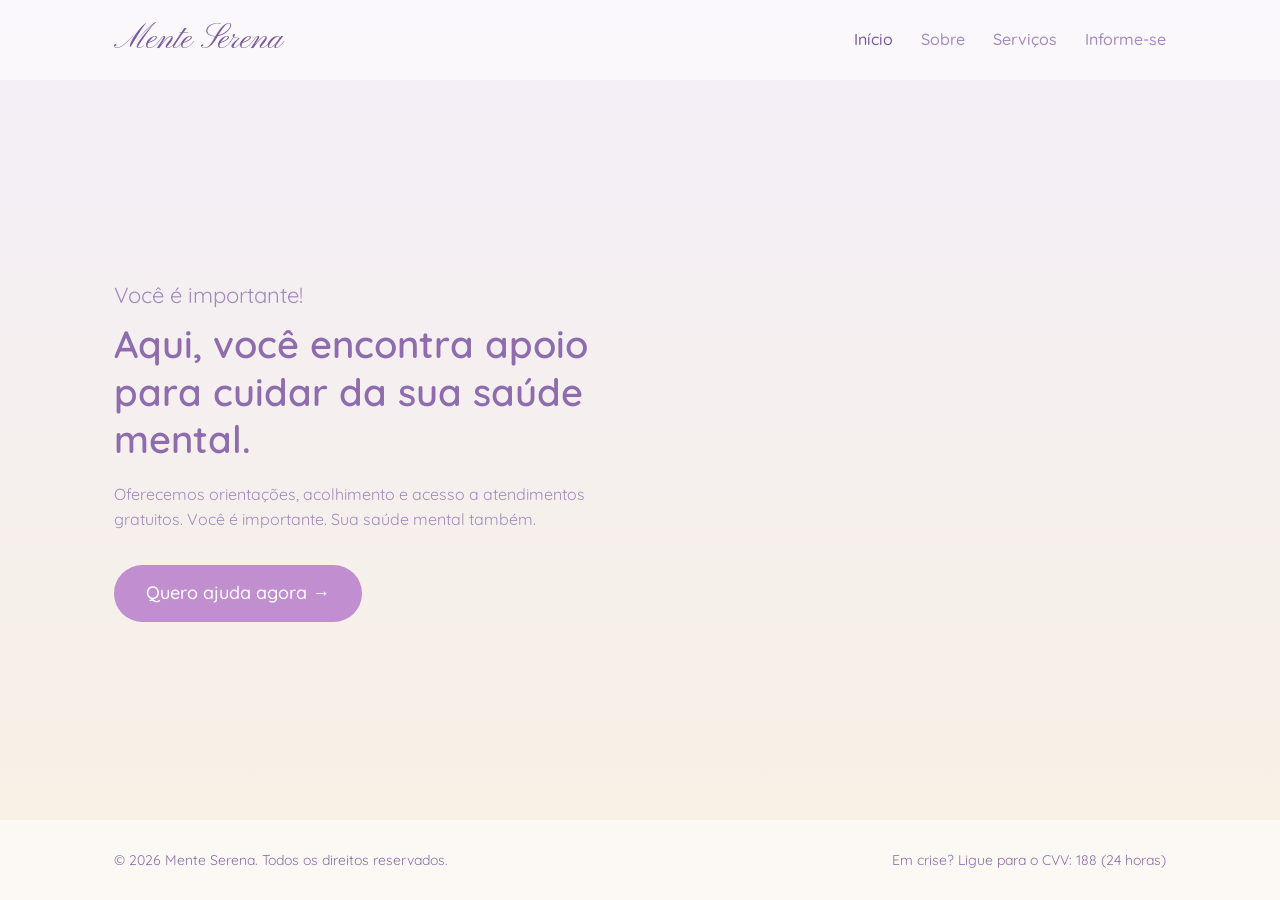
==== commit 071dba7a: "Update index.html" ====
--- a/index.html
+++ b/index.html
@@ -18,8 +18,8 @@
         <ul>
           <li><a href="index.html" class="ativo">Início</a></li>
           <li><a href="sobre.html">Sobre</a></li>
-          <li><a href="contato.html">Contato</a></li>
-          <li><a href="entrar.html" class="btn-entrar">Entrar</a></li>
+          <li><a href="servicos.html">Serviços</a></li>
+          <li><a href="informese.html" class="btn-informese">Informe-se</a></li>
         </ul>
       </nav>
     </div>
@@ -31,7 +31,7 @@
         <p class="chamada">Você é importante!</p>
         <h1>Aqui, você encontra apoio para cuidar da sua saúde mental.</h1>
         <p class="texto">Oferecemos orientações, acolhimento e acesso a atendimentos gratuitos. Você é importante. Sua saúde mental também.</p>
-        <a href="apoio.html" class="botao">Quero ajuda agora &rarr;</a>
+        <a href="https://cvv.org.br/chat/" class="botao">Quero ajuda agora &rarr;</a>
       </section>
     </div>
   </main>
@@ -44,4 +44,4 @@
   </footer>
 
 </body>
-</html>+</html>
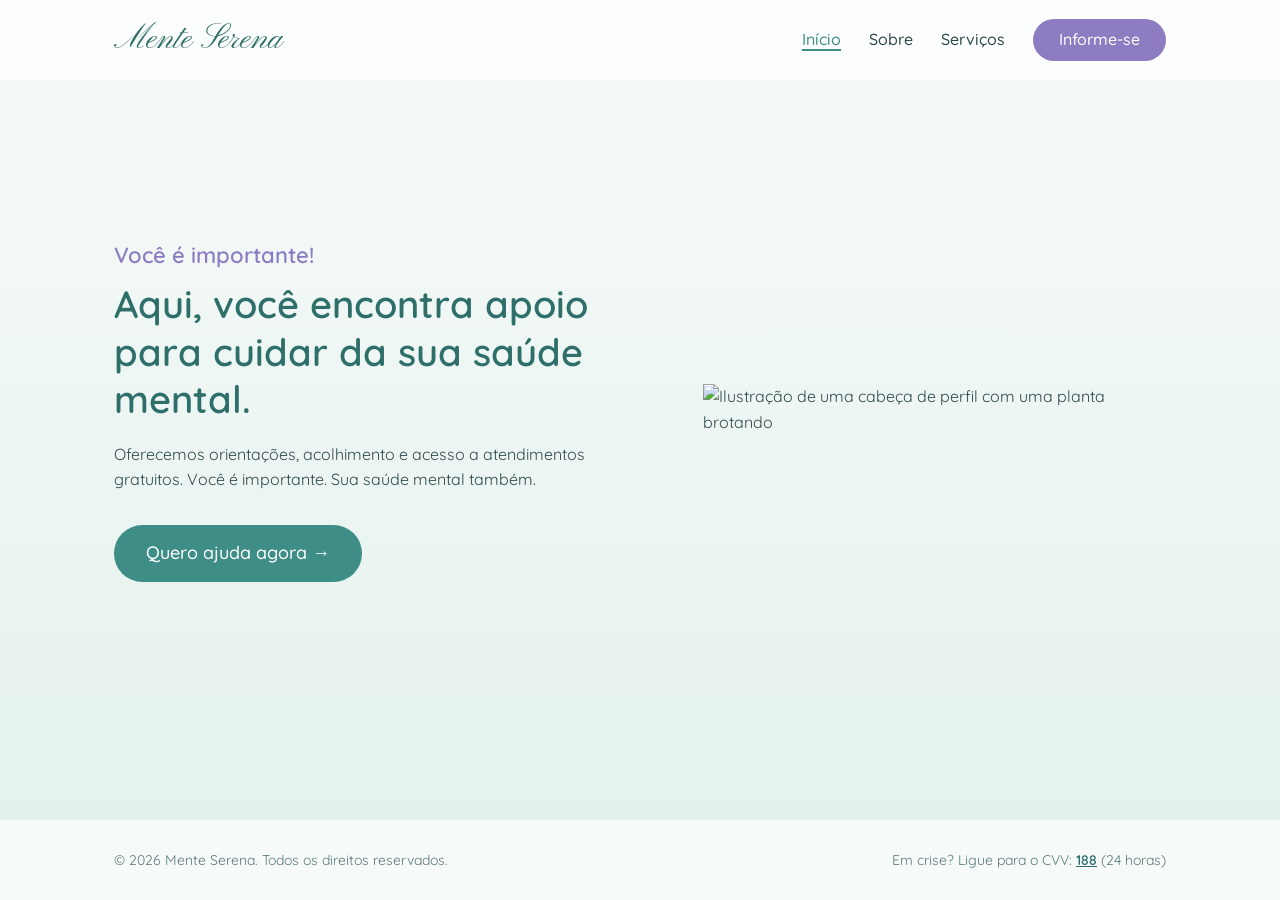
==== commit 0e4e8c35: "site sobre saúde mental, versão final" ====
--- a/index.html
+++ b/index.html
@@ -26,22 +26,23 @@
   </header>
 
   <main>
-    <div class="container">
+    <div class="container inicio">
       <section class="hero">
         <p class="chamada">Você é importante!</p>
         <h1>Aqui, você encontra apoio para cuidar da sua saúde mental.</h1>
         <p class="texto">Oferecemos orientações, acolhimento e acesso a atendimentos gratuitos. Você é importante. Sua saúde mental também.</p>
-        <a href="https://cvv.org.br/chat/" class="botao">Quero ajuda agora &rarr;</a>
+        <a href="https://cvv.org.br/chat/" class="botao" target="_blank">Quero ajuda agora &rarr;</a>
       </section>
+      <img src="https://cdn.jsdelivr.net/gh/allanavirginia295-hub/Projeto-em-HTML-@main/ilustracao.svg" alt="Ilustração de uma cabeça de perfil com uma planta brotando">
     </div>
   </main>
 
   <footer>
     <div class="container">
       <span>&copy; 2026 Mente Serena. Todos os direitos reservados.</span>
-      <span>Em crise? Ligue para o CVV: 188 (24 horas)</span>
+      <span>Em crise? Ligue para o CVV: <a href="tel:188">188</a> (24 horas)</span>
     </div>
   </footer>
 
 </body>
-</html>
+</html>
--- a/style.css
+++ b/style.css
@@ -10,8 +10,8 @@
   flex-direction: column;
   font-family: "Quicksand", Arial, sans-serif;
   line-height: 1.6;
-  color: #6f5a85;
-  background: linear-gradient(180deg, #f3eef8 0%, #f8f1e4 100%);
+  color: #2f4a4d;
+  background: linear-gradient(180deg, #f7fbfa 0%, #e2f0ec 100%);
 }
 
 .container {
@@ -22,7 +22,7 @@
 }
 
 header {
-  background: rgba(255, 255, 255, 0.6);
+  background: rgba(255, 255, 255, 0.7);
 }
 
 header .container {
@@ -35,7 +35,7 @@
 .logo {
   font-family: "Pinyon Script", cursive;
   font-size: 34px;
-  color: #7d5a9c;
+  color: #2f6f6a;
   text-decoration: none;
 }
 
@@ -47,42 +47,65 @@
 }
 
 nav a {
-  color: #a58bbd;
+  color: #2f4a4d;
   text-decoration: none;
   font-weight: 500;
 }
 
 nav a:hover,
 nav a.ativo {
-  color: #7d5a9c;
-}
-
-nav a.btn-entrar {
+  color: #3e8e87;
+  border-bottom: 2px solid #3e8e87;
+}
+
+nav a.btn-informese {
   display: inline-block;
   padding: 8px 26px;
-  background: #b987c9;
+  background: #8e7cc3;
   color: #ffffff;
   border-radius: 30px;
-}
-
-nav a.btn-entrar:hover {
-  background: #a272b5;
+  border-bottom: none;
+}
+
+nav a.btn-informese:hover,
+nav a.btn-informese.ativo {
+  background: #7563ad;
+  color: #ffffff;
+  border-bottom: none;
 }
 
 main {
   flex: 1;
-  display: flex;
-  align-items: center;
   padding: 60px 0;
 }
 
 .hero {
-  max-width: 520px;
+  max-width: 560px;
+  margin-bottom: 48px;
+}
+
+.inicio {
+  display: grid;
+  grid-template-columns: 1fr 1fr;
+  align-items: center;
+  gap: 40px;
+  min-height: 60vh;
+}
+
+.inicio .hero {
+  margin-bottom: 0;
+}
+
+.inicio img {
+  width: 100%;
+  max-width: 420px;
+  justify-self: center;
 }
 
 .chamada {
   font-size: 22px;
-  color: #a58bbd;
+  color: #8e7cc3;
+  font-weight: 600;
   margin-bottom: 8px;
 }
 
@@ -90,20 +113,85 @@
   font-size: 38px;
   font-weight: 600;
   line-height: 1.25;
-  color: #8e6cae;
+  color: #2f6f6a;
   margin-bottom: 18px;
+}
+
+h2 {
+  font-size: 26px;
+  font-weight: 600;
+  color: #2f6f6a;
+  margin-bottom: 10px;
 }
 
 .texto {
   font-size: 16px;
-  color: #a58bbd;
+  color: #2f4a4d;
   margin-bottom: 32px;
+  max-width: 640px;
+}
+
+.bloco {
+  margin-bottom: 40px;
+}
+
+.lista {
+  list-style: none;
+  max-width: 640px;
+  margin-bottom: 32px;
+}
+
+.lista li {
+  padding: 8px 0 8px 22px;
+  position: relative;
+}
+
+.lista li::before {
+  content: "";
+  position: absolute;
+  left: 0;
+  top: 17px;
+  width: 9px;
+  height: 9px;
+  border-radius: 50%;
+  background: #8e7cc3;
+}
+
+.cards {
+  display: grid;
+  grid-template-columns: repeat(4, 1fr);
+  gap: 20px;
+  margin-bottom: 40px;
+}
+
+.card {
+  background: #ffffff;
+  border-radius: 18px;
+  padding: 24px;
+  box-shadow: 0 4px 14px rgba(47, 111, 106, 0.08);
+}
+
+.card h3 {
+  font-size: 19px;
+  color: #2f6f6a;
+  margin-bottom: 6px;
+}
+
+.card .destaque {
+  display: inline-block;
+  font-weight: 600;
+  color: #8e7cc3;
+  margin-bottom: 8px;
+}
+
+.card p {
+  font-size: 15px;
 }
 
 .botao {
   display: inline-block;
   padding: 14px 32px;
-  background: #c18fd0;
+  background: #3e8e87;
   color: #ffffff;
   font-size: 18px;
   font-weight: 500;
@@ -112,13 +200,13 @@
 }
 
 .botao:hover {
-  background: #ab78bd;
+  background: #2f6f6a;
 }
 
 footer {
-  background: rgba(255, 255, 255, 0.6);
+  background: rgba(255, 255, 255, 0.7);
   font-size: 14px;
-  color: #8e6cae;
+  color: #5c7a7d;
 }
 
 footer .container {
@@ -126,4 +214,11 @@
   align-items: center;
   justify-content: space-between;
   min-height: 80px;
+  padding-top: 12px;
+  padding-bottom: 12px;
+}
+
+footer a {
+  color: #2f6f6a;
+  font-weight: 600;
 }
